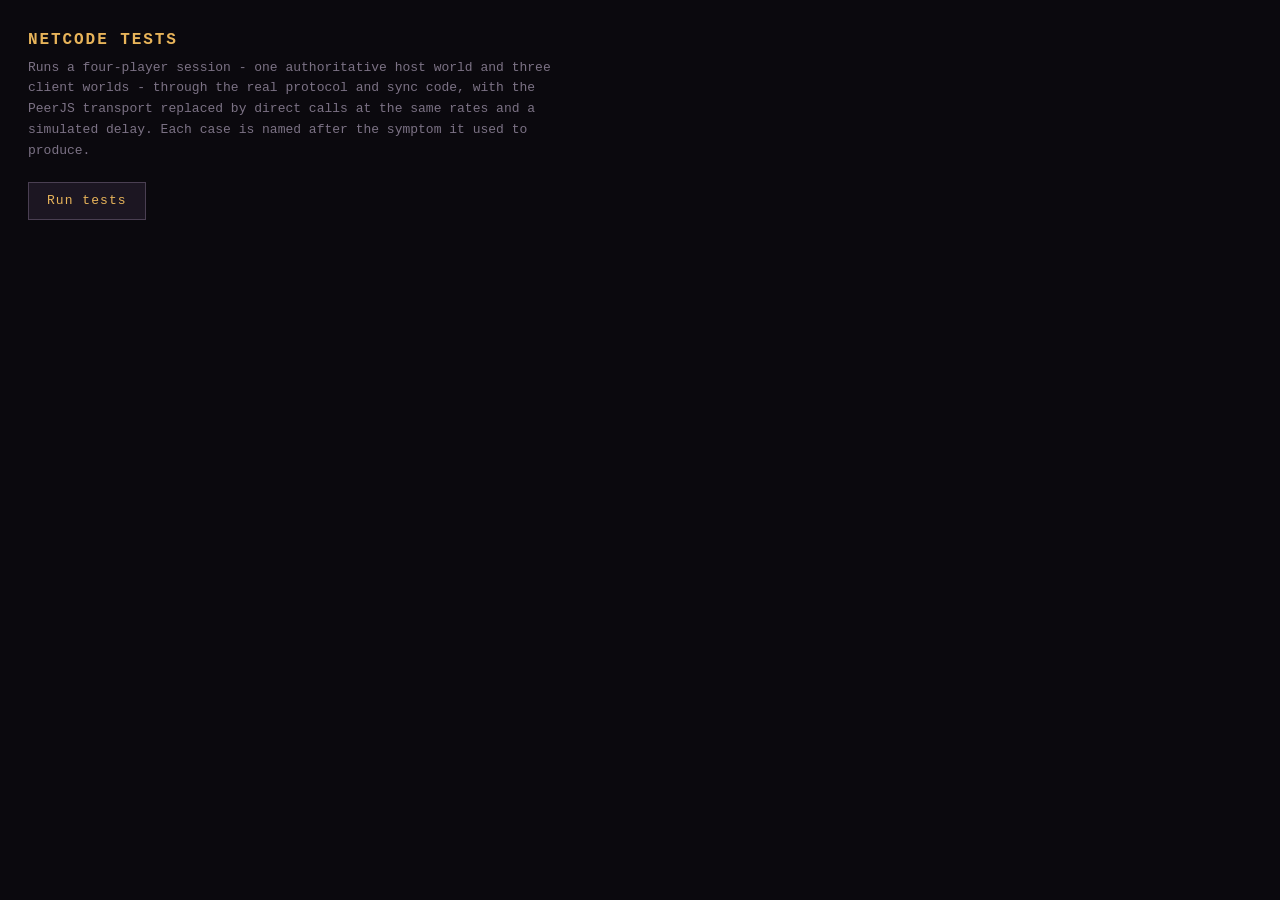
==== tests/index.html @ d4878c37 "Fix multiplayer desyncs; add a four-player netcode test harness The reported symptoms traced to five" ====
<!doctype html>
<html lang="en">
<head>
<meta charset="utf-8">
<title>Dungeon RPG - netcode tests</title>
<style>
  :root { color-scheme: dark; }
  body {
    margin: 0; padding: 28px; background: #0b090e; color: #d8d2dc;
    font: 13px/1.6 "Courier New", monospace;
  }
  h1 { font-size: 16px; letter-spacing: .12em; color: #e8b45a; margin: 0 0 4px; }
  p.sub { color: #7c7285; margin: 0 0 20px; max-width: 70ch; }
  #summary { font-size: 15px; margin: 16px 0; }
  .row { border-left: 3px solid #2a2230; padding: 8px 14px; margin: 6px 0; background: rgba(255,255,255,.02); }
  .row.pass { border-left-color: #4c9a5a; }
  .row.fail { border-left-color: #c04a4a; background: rgba(192,74,74,.08); }
  .name { color: #efe9f2; }
  .tag { font-size: 11px; letter-spacing: .1em; margin-right: 10px; }
  .pass .tag { color: #6fc47f; }
  .fail .tag { color: #ff8a8a; }
  pre { margin: 6px 0 0; color: #8d8496; white-space: pre-wrap; font-size: 11px; }
  .err { color: #ff9a9a; }
  button {
    font: inherit; background: #1c1622; color: #e8b45a; border: 1px solid #4a3f52;
    padding: 8px 18px; cursor: pointer; letter-spacing: .08em;
  }
  button:hover { background: #261e2e; }
</style>
</head>
<body>
  <h1>NETCODE TESTS</h1>
  <p class="sub">
    Runs a four-player session - one authoritative host world and three client
    worlds - through the real protocol and sync code, with the PeerJS transport
    replaced by direct calls at the same rates and a simulated delay. Each case
    is named after the symptom it used to produce.
  </p>
  <button id="run">Run tests</button>
  <div id="summary"></div>
  <div id="out"></div>

<script type="module">
  import { runNetTests } from './net-tests.js';

  const btn = document.getElementById('run');
  const summary = document.getElementById('summary');
  const out = document.getElementById('out');

  btn.addEventListener('click', () => {
    btn.disabled = true;
    summary.textContent = 'Running…';
    out.innerHTML = '';
    // Yield so the browser paints "Running…" before the synchronous suite.
    setTimeout(() => {
      const t0 = performance.now();
      const res = runNetTests();
      const ms = Math.round(performance.now() - t0);
      const ok = res.passed === res.total;
      summary.innerHTML = `<span style="color:${ok ? '#6fc47f' : '#ff8a8a'}">`
        + `${res.passed} / ${res.total} passed</span> &nbsp;·&nbsp; ${ms} ms`;
      for (const r of res.results) {
        const div = document.createElement('div');
        div.className = `row ${r.pass ? 'pass' : 'fail'}`;
        const detail = r.pass
          ? `<pre>${JSON.stringify(r.detail, null, 1)}</pre>`
          : `<pre class="err">${r.error}</pre>`;
        div.innerHTML = `<span class="tag">${r.pass ? 'PASS' : 'FAIL'}</span>`
          + `<span class="name">${r.name}</span>${detail}`;
        out.appendChild(div);
      }
      btn.disabled = false;
    }, 30);
  });
</script>
</body>
</html>
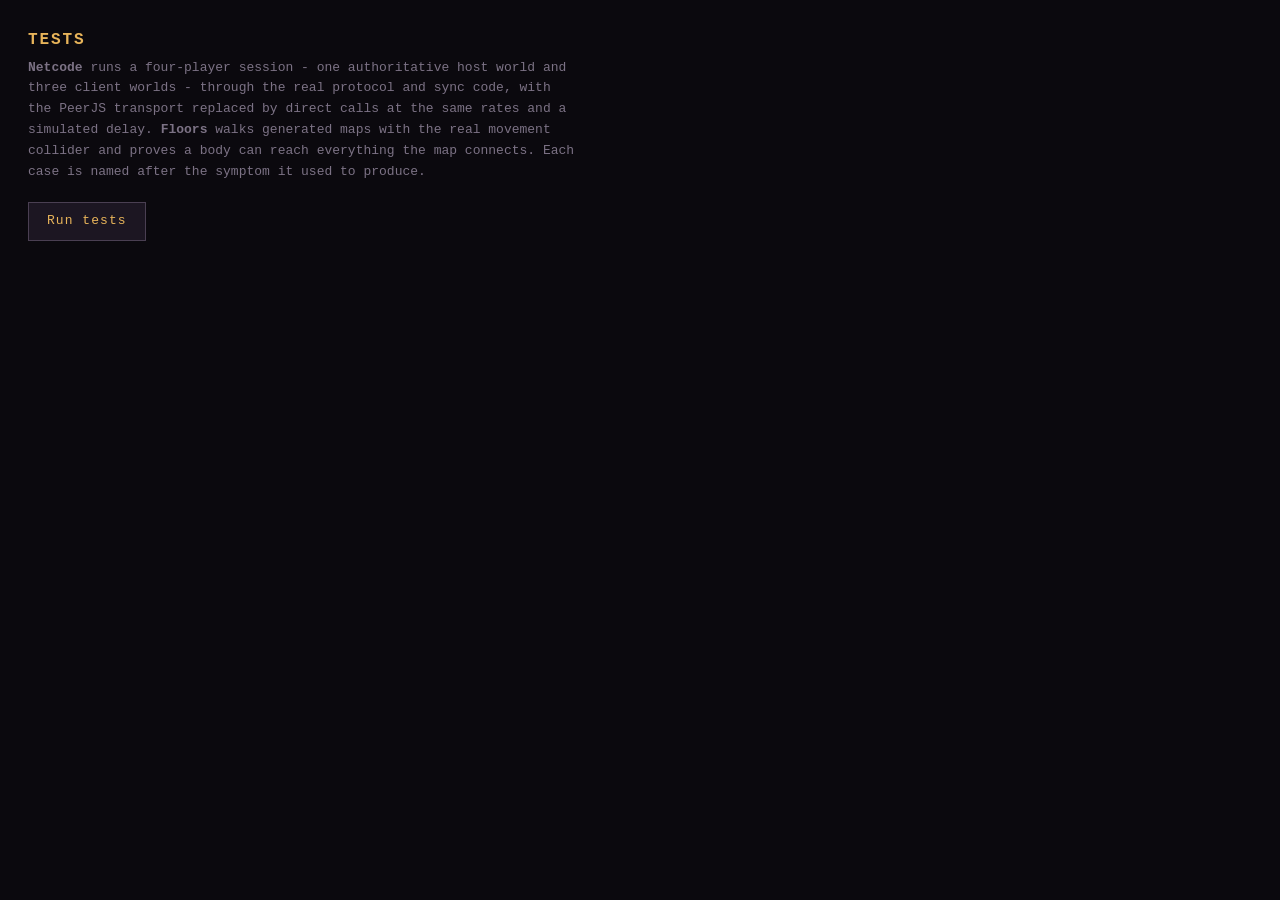
==== commit fab426f4: "Guarantee every floor can actually be walked A floor could generate that was perfectly connected as " ====
--- a/tests/index.html
+++ b/tests/index.html
@@ -2,7 +2,7 @@
 <html lang="en">
 <head>
 <meta charset="utf-8">
-<title>Dungeon RPG - netcode tests</title>
+<title>Dungeon RPG - tests</title>
 <style>
   :root { color-scheme: dark; }
   body {
@@ -16,6 +16,7 @@
   .row.pass { border-left-color: #4c9a5a; }
   .row.fail { border-left-color: #c04a4a; background: rgba(192,74,74,.08); }
   .name { color: #efe9f2; }
+  .suite { color: #6b6076; font-size: 11px; letter-spacing: .08em; margin-right: 10px; }
   .tag { font-size: 11px; letter-spacing: .1em; margin-right: 10px; }
   .pass .tag { color: #6fc47f; }
   .fail .tag { color: #ff8a8a; }
@@ -29,12 +30,14 @@
 </style>
 </head>
 <body>
-  <h1>NETCODE TESTS</h1>
+  <h1>TESTS</h1>
   <p class="sub">
-    Runs a four-player session - one authoritative host world and three client
-    worlds - through the real protocol and sync code, with the PeerJS transport
-    replaced by direct calls at the same rates and a simulated delay. Each case
-    is named after the symptom it used to produce.
+    <b>Netcode</b> runs a four-player session - one authoritative host world and
+    three client worlds - through the real protocol and sync code, with the
+    PeerJS transport replaced by direct calls at the same rates and a simulated
+    delay. <b>Floors</b> walks generated maps with the real movement collider
+    and proves a body can reach everything the map connects. Each case is named
+    after the symptom it used to produce.
   </p>
   <button id="run">Run tests</button>
   <div id="summary"></div>
@@ -42,6 +45,7 @@
 
 <script type="module">
   import { runNetTests } from './net-tests.js';
+  import { runFloorTests } from './floor-tests.js';
 
   const btn = document.getElementById('run');
   const summary = document.getElementById('summary');
@@ -54,8 +58,13 @@
     // Yield so the browser paints "Running…" before the synchronous suite.
     setTimeout(() => {
       const t0 = performance.now();
-      const res = runNetTests();
+      const suites = [['netcode', runNetTests()], ['floors', runFloorTests()]];
       const ms = Math.round(performance.now() - t0);
+      const res = {
+        passed: suites.reduce((a, [, s]) => a + s.passed, 0),
+        total: suites.reduce((a, [, s]) => a + s.total, 0),
+        results: suites.flatMap(([tag, s]) => s.results.map((r) => ({ ...r, tag }))),
+      };
       const ok = res.passed === res.total;
       summary.innerHTML = `<span style="color:${ok ? '#6fc47f' : '#ff8a8a'}">`
         + `${res.passed} / ${res.total} passed</span> &nbsp;·&nbsp; ${ms} ms`;
@@ -66,6 +75,7 @@
           ? `<pre>${JSON.stringify(r.detail, null, 1)}</pre>`
           : `<pre class="err">${r.error}</pre>`;
         div.innerHTML = `<span class="tag">${r.pass ? 'PASS' : 'FAIL'}</span>`
+          + `<span class="suite">${r.tag}</span>`
           + `<span class="name">${r.name}</span>${detail}`;
         out.appendChild(div);
       }
